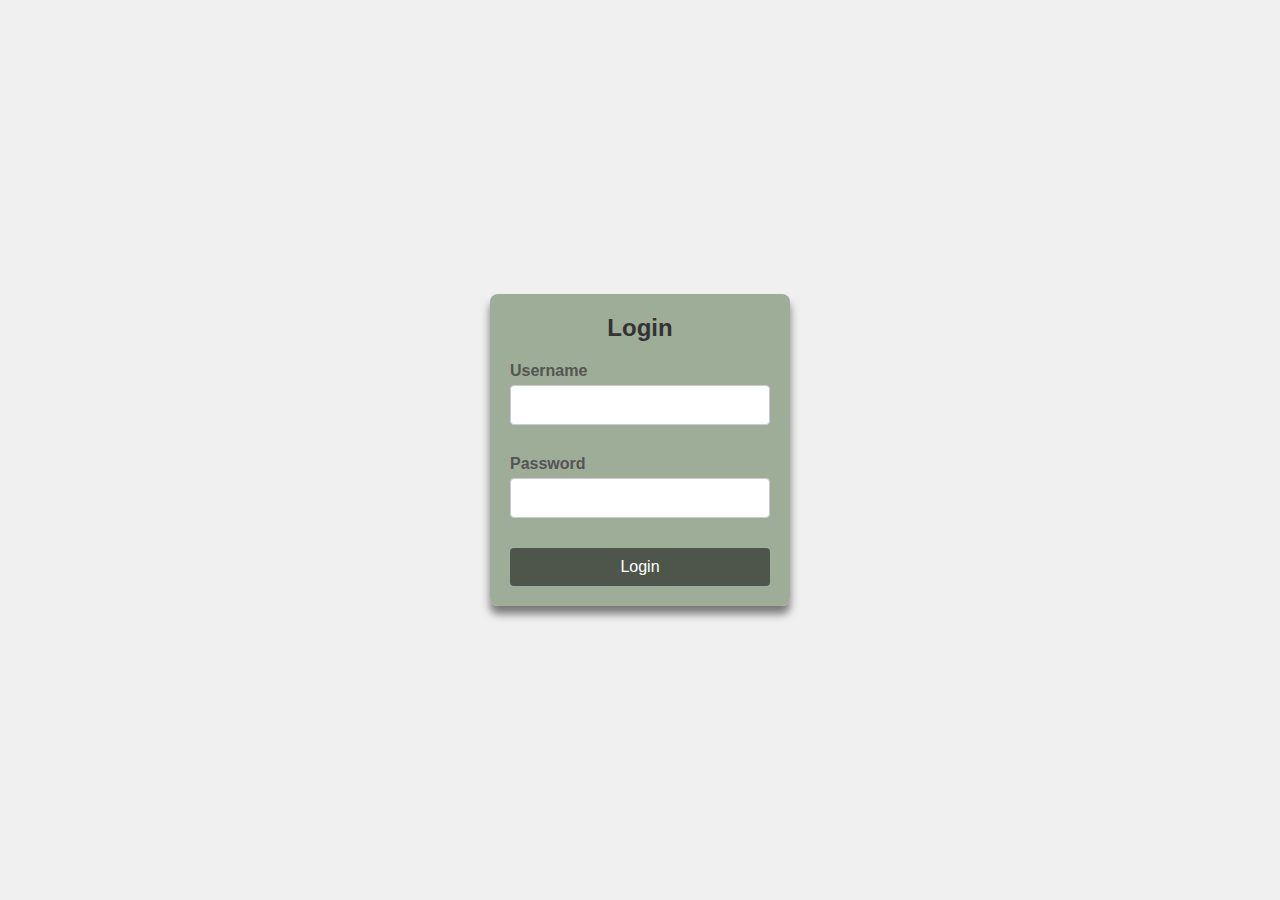
==== index.html @ 57eede19 "first commit" ====
<!DOCTYPE html>
<html lang="en">
<head>
  <meta charset="UTF-8">
  <meta name="viewport" content="width=device-width, initial-scale=1.0">
  <title>Login Page</title>
  <link rel="stylesheet" href="style.css">
</head>
<body>
  <div class="login-container">
    <h2>Login</h2>
    <form>
      <div class="input-wrapper">
        <label for="username">Username</label>
        <input type="text" id="username" name="username" required>
      </div>
      <div class="input-wrapper">
        <label for="password">Password</label>
        <input type="password" id="password" name="password" required>
      </div>
      <button type="submit">Login</button>
    </form>
  </div>
</body>
</html>
---- style.css ----
* {
    box-sizing: border-box;
    margin: 0;
    padding: 0;
    font-family: Arial, sans-serif;
}

body {
    background-image: url(https://cdn.pixabay.com/photo/2018/07/23/19/32/abstract-3557681_1280.jpg);
    background-size: cover;
    display: flex;
    justify-content: center;
    align-items: center;
    min-height: 100vh;
    background-color: #f0f0f0;
}

.login-container {
    width: 300px;
    padding: 20px;
    background-color: rgba(147, 165, 141, 0.9); 
    box-shadow: 0 8px 8px rgba(0, 0, 0, 0.5); 
    border-radius: 8px;
}
h2 {
    text-align: center;
    margin-bottom: 20px;
    color: #333;
}

.input-wrapper {
    width: 100%;
    margin-bottom: 15px;
}

label {
    display: block;
    margin-bottom: 5px;
    font-weight: bold;
    color: #555;
}

input[type="text"],
input[type="password"] {
    width: 100%;
    padding: 10px;
    height: 40px;
    margin-bottom: 15px;
    border: 1px solid #ccc;
    border-radius: 4px;
    box-sizing: border-box;
    font-size: 16px;
    appearance: none;
    font-family: inherit;
}

button {
    width: 100%;
    padding: 10px;
    background-color: rgba(0, 0, 0, 0.5);
    color: #fff;
    border: none;
    border-radius: 4px;
    cursor: pointer;
    font-size: 16px;
}

button:hover {
    background-color: #2d2c5a;
}
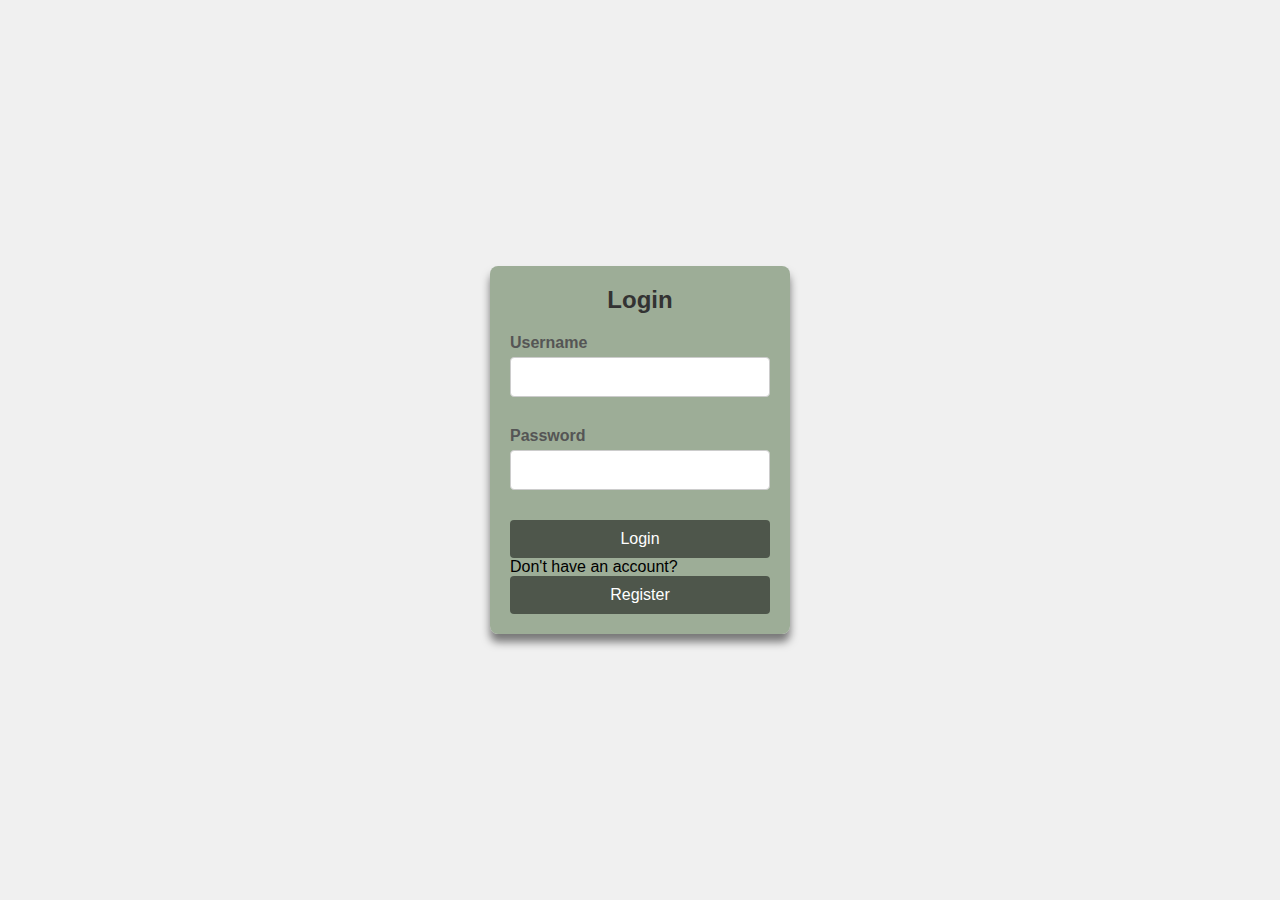
==== commit 626c79af: "secondcommit" ====
--- a/index.html
+++ b/index.html
@@ -20,6 +20,8 @@
       </div>
       <button type="submit">Login</button>
     </form>
+    <p>Don't have an account?</p>
+    <button onclick="window.location.href='index1.html'">Register</button>
   </div>
 </body>
 </html>
